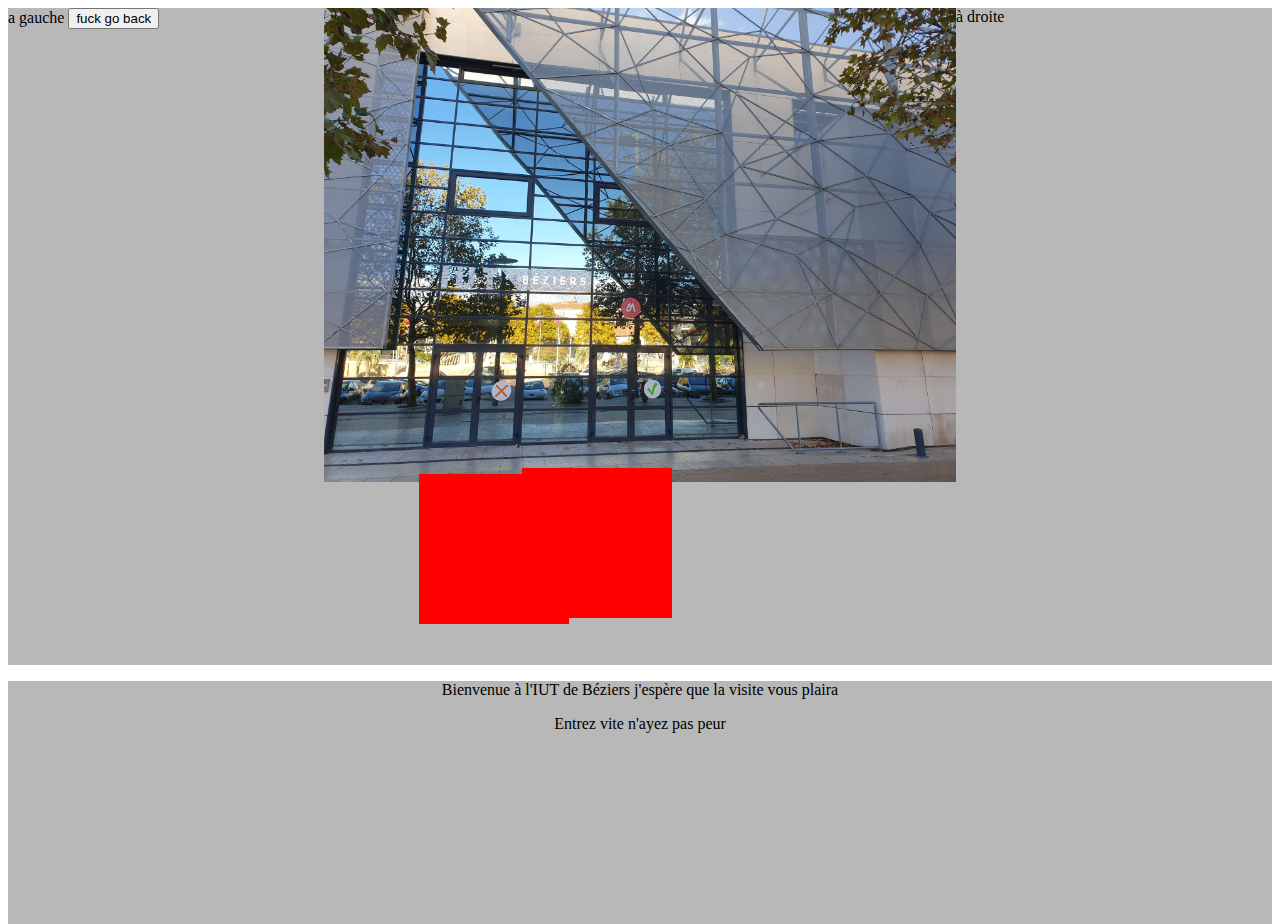
==== index.html @ 8dfd0dd8 "maj script pour les changement de page" ====
<!DOCTYPE html>
<html lang="en">
<head>
  <!-- CSS only -->
  <link rel="stylesheet" type="text/css" href="stylesheet.css">
  <link href="https://cdn.jsdelivr.net/npm/bootstrap@5.2.2/dist/css/bootstrap.min.css" rel="stylesheet" integrity="sha384-Zenh87qX5JnK2Jl0vWa8Ck2rdkQ2Bzep5IDxbcnCeuOxjzrPF/et3URy9Bv1WTRi" crossorigin="anonymous">
  <meta charset="UTF-8">
  <meta name=viewport" content="width=device-width,initial-scale=1">
  <title>DIUTOOM</title>
</head>
<body>
<div class="parent" id="tonDaron">

  <div id="gauche" class="contained">a gauche
    <button onclick="goBack()">fuck go back</button>
  </div>

  <div id="millieu" class="contained">
    <img src="Photos/FrontIUT.jpg" id="image">
    <button onclick="goNext(1)" class="hide" id="julien"></button>
    <button onclick="goNext(2)" class="hide" id="nathan"></button>
    <button onclick="goNext(3)" class="hide" id="fabio"></button>
    <button onclick="goNext(4)" class="hide" id="etienne"></button>
  </div>

  <div id="droite" class="contained">à droite</div>

</div>
<div id="interface">
  <p>Bienvenue à l'IUT de Béziers j'espère que la visite vous plaira</p>
  <p>Entrez vite n'ayez pas peur</p>
</div>
<script src="https://cdn.jsdelivr.net/npm/bootstrap@5.2.2/dist/js/bootstrap.bundle.min.js" integrity="sha384-OERcA2EqjJCMA+/3y+gxIOqMEjwtxJY7qPCqsdltbNJuaOe923+mo//f6V8Qbsw3" crossorigin="anonymous">
</script>
<script src="main.js"></script>
</body>
</html>
---- stylesheet.css ----
html{
    height: 100%;
}
body{
    width: inherit;
    min-height:100%;
    @import "";

}
.parent {
    min-height: 73vh;
    display: flex;
    align-items: center;
    justify-content: center;
    width: inherit;
    padding: 0;
}

.contained {
    margin: 0;
    min-width:25%;
    min-height: inherit;
    background: #b8b8b8;
}

#millieu {
    position: relative;
    min-width: 50%;
}

#millieu > img {
    position: absolute;
    max-height: 100%;
    max-width: 100%;
}

#etienne {
    position: absolute;
    top: 70%;
    right: 45%;
    width: 150px;
    height: 150px;
}

#fabio {
    position: absolute;
    top: 71%;
    left: 15%;
    width: 150px;
    height: 150px;
}

#interface > p {
    text-align: center;
}

.hide {
    background: red;
    border: 0;
    margin: 0;
    padding: 0;
}

#interface {
    background: #b8b8b8;
    border-top: black;
    min-height: 27vh;
    width: inherit;
}
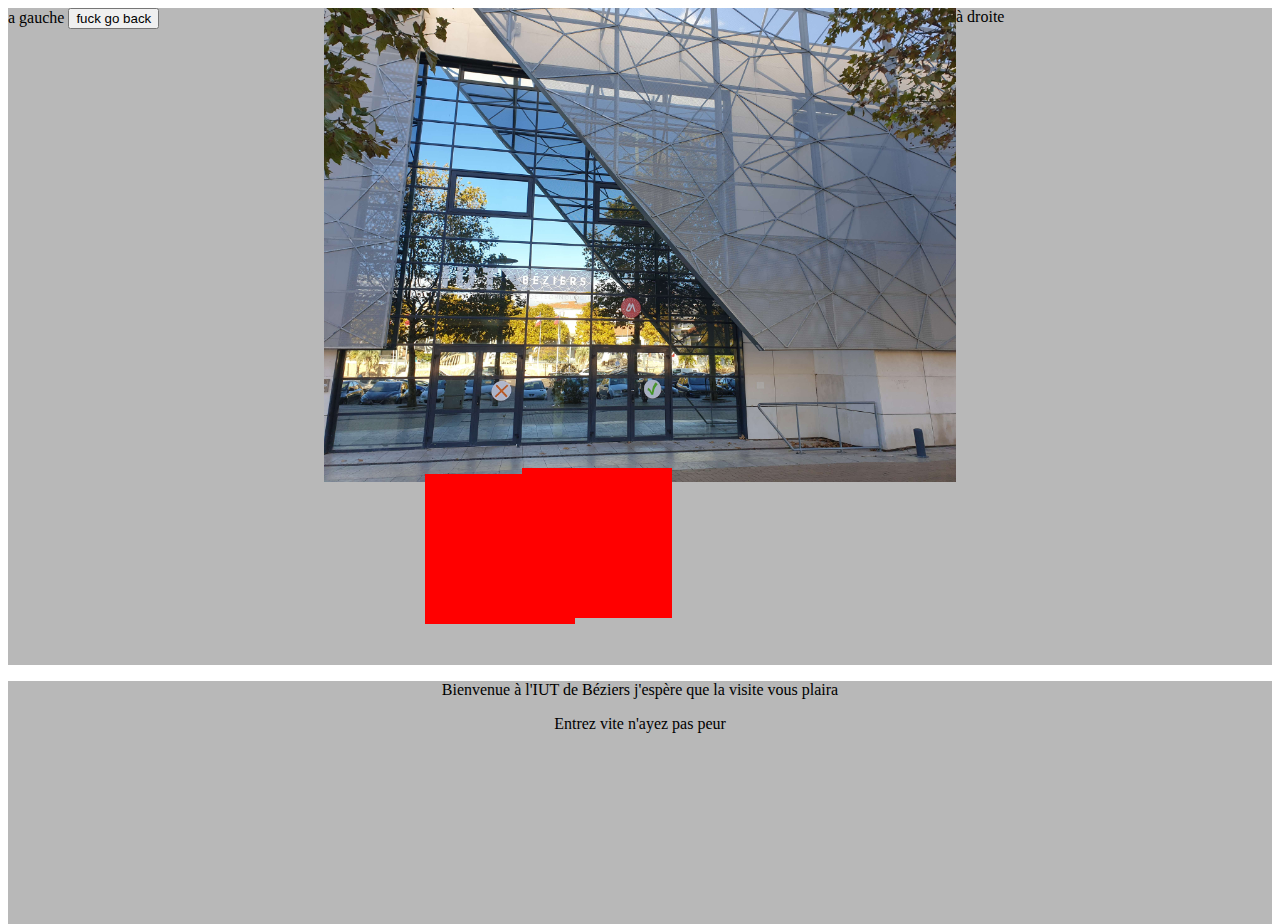
==== commit 17d4b42b: "validation W3C" ====
--- a/index.html
+++ b/index.html
@@ -5,7 +5,7 @@
   <link rel="stylesheet" type="text/css" href="stylesheet.css">
   <link href="https://cdn.jsdelivr.net/npm/bootstrap@5.2.2/dist/css/bootstrap.min.css" rel="stylesheet" integrity="sha384-Zenh87qX5JnK2Jl0vWa8Ck2rdkQ2Bzep5IDxbcnCeuOxjzrPF/et3URy9Bv1WTRi" crossorigin="anonymous">
   <meta charset="UTF-8">
-  <meta name=viewport" content="width=device-width,initial-scale=1">
+  <meta name="viewport" content="width=device-width,initial-scale=1">
   <title>DIUTOOM</title>
 </head>
 <body>
@@ -16,7 +16,7 @@
   </div>
 
   <div id="millieu" class="contained">
-    <img src="Photos/FrontIUT.jpg" id="image">
+    <img src="Photos/FrontIUT.jpg" id="image" alt="devanture de l'IUT">
     <button onclick="goNext(1)" class="hide" id="julien"></button>
     <button onclick="goNext(2)" class="hide" id="nathan"></button>
     <button onclick="goNext(3)" class="hide" id="fabio"></button>
--- a/stylesheet.css
+++ b/stylesheet.css
@@ -45,7 +45,7 @@
 #fabio {
     position: absolute;
     top: 71%;
-    left: 15%;
+    left: 16%;
     width: 150px;
     height: 150px;
 }
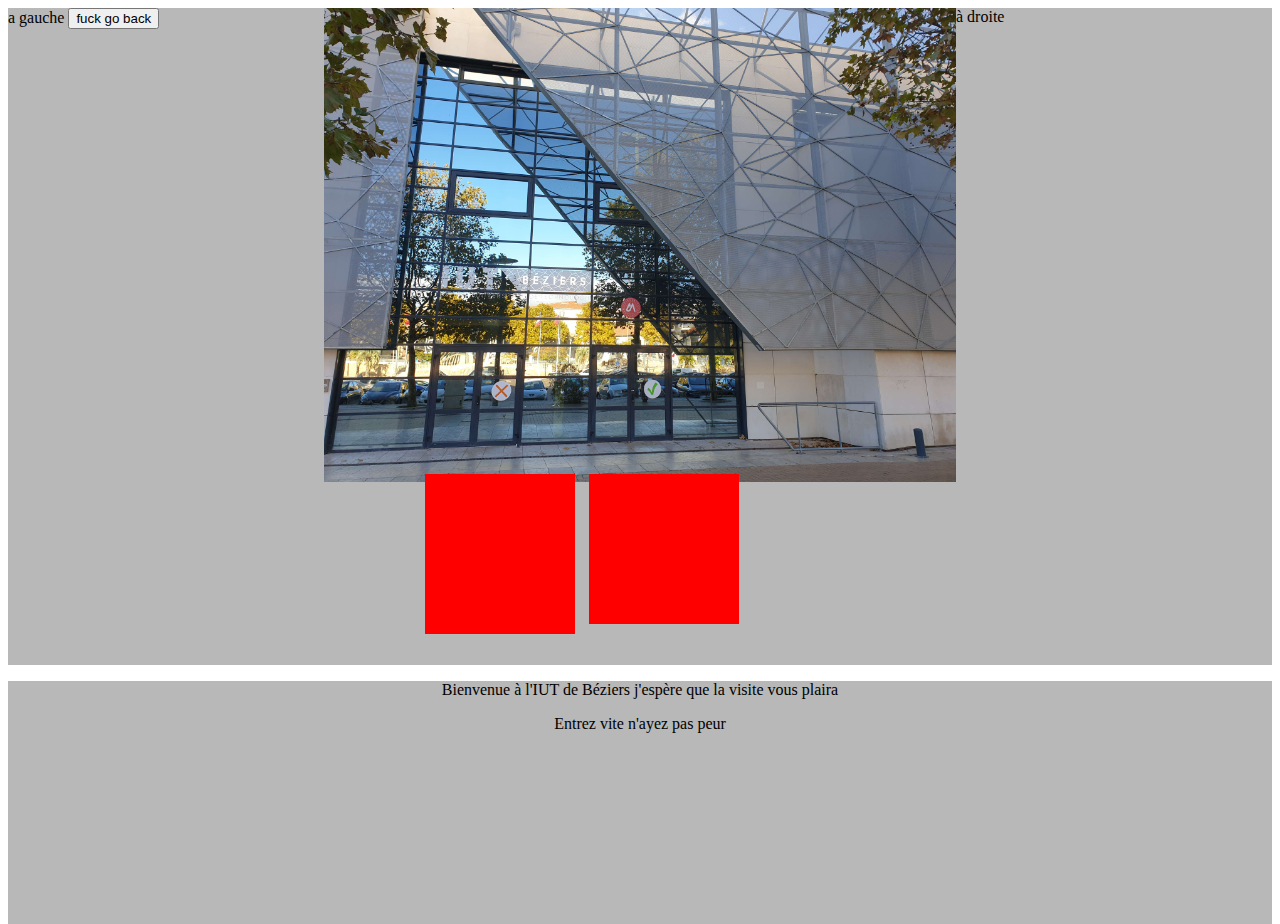
==== commit 2aff62c0: "First page working with first link" ====
--- a/index.html
+++ b/index.html
@@ -17,10 +17,24 @@
 
   <div id="millieu" class="contained">
     <img src="Photos/FrontIUT.jpg" id="image" alt="devanture de l'IUT">
-    <button onclick="goNext(1)" class="hide" id="julien"></button>
-    <button onclick="goNext(2)" class="hide" id="nathan"></button>
-    <button onclick="goNext(3)" class="hide" id="fabio"></button>
-    <button onclick="goNext(4)" class="hide" id="etienne"></button>
+    <button onclick="goNext(1)" class="hide" id="etienne"></button>
+    <button onclick="goNext(2)" class="hide" id="fabio"></button>
+    <button onclick="goNext(3)" class="hide" id="julien"></button>
+    <button onclick="goNext(4)" class="hide" id="nathan"></button>
+    <style> /*cette balise est obligatoire pour que le innerHTML fonctionne*/
+      #etienne {
+        top: 71%;
+        left: 42%;
+        width: 150px;
+        height: 150px;
+      }
+      #fabio {
+        top: 71%;
+        left: 16%;
+        width: 150px;
+        height: 160px;
+      }
+    </style>
   </div>
 
   <div id="droite" class="contained">à droite</div>
--- a/stylesheet.css
+++ b/stylesheet.css
@@ -36,18 +36,18 @@
 
 #etienne {
     position: absolute;
-    top: 70%;
-    right: 45%;
-    width: 150px;
-    height: 150px;
 }
 
 #fabio {
     position: absolute;
-    top: 71%;
-    left: 16%;
-    width: 150px;
-    height: 150px;
+}
+
+#julien {
+    position: absolute;
+}
+
+#nathan {
+    position: absolute;
 }
 
 #interface > p {
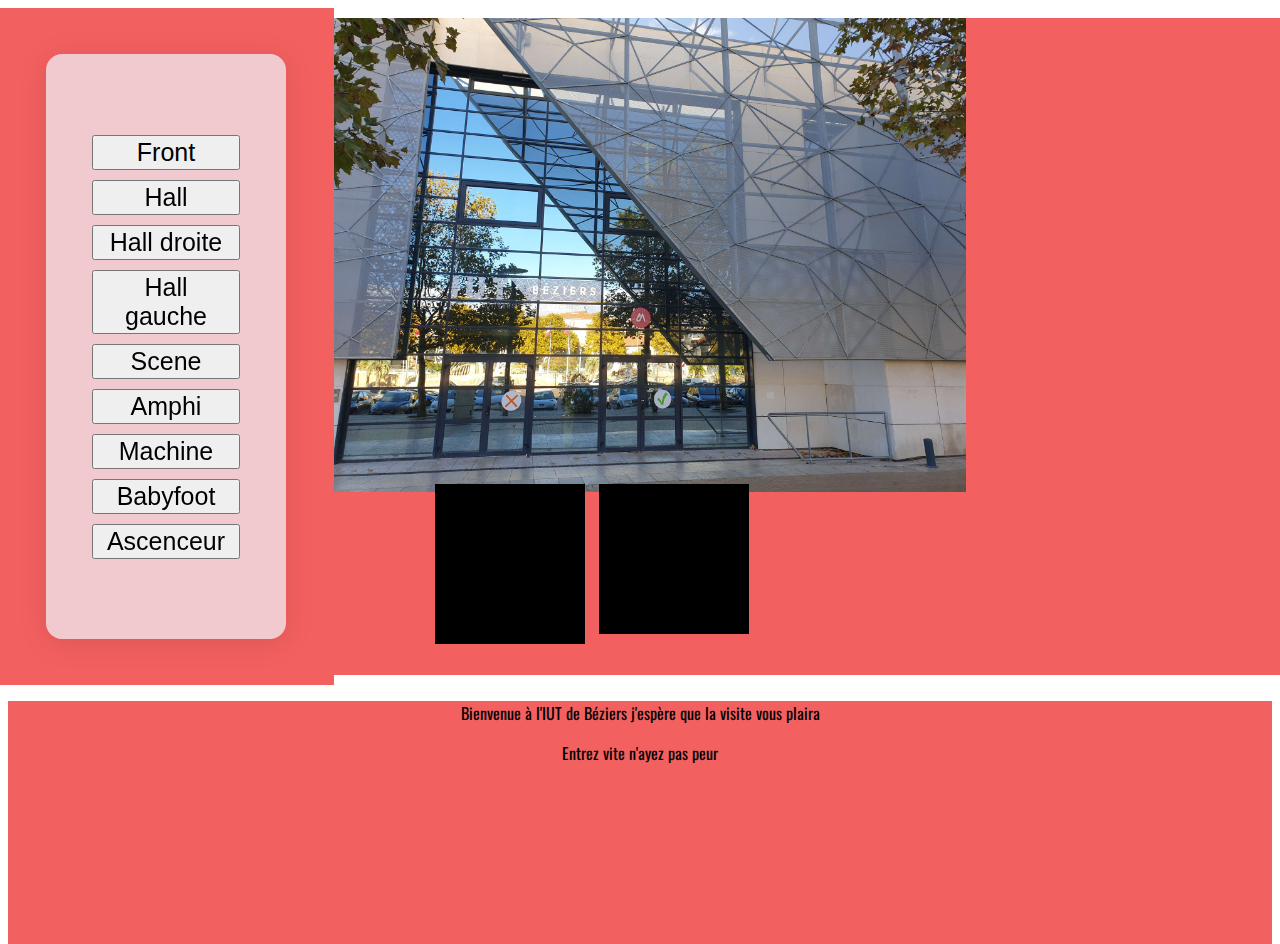
==== commit e01db7f2: "CSS" ====
--- a/index.html
+++ b/index.html
@@ -11,16 +11,23 @@
 <body>
 <div class="parent" id="tonDaron">
 
-  <div id="gauche" class="contained">a gauche
-    <button onclick="goBack()">fuck go back</button>
+  <div id="gauche" class="contained">
+    <div id="card"></div>
+    <button onclick="goFront()" class="btn btn-primary">Front</button>
+    <button onclick="goHall()" class="btn btn-primary">Hall</button>
+    <button onclick="goHallD()" class="btn btn-primary">Hall droite</button>
+    <button onclick="goHallG()" class="btn btn-primary">Hall gauche</button>
+    <button onclick="goScene()" class="btn btn-primary">Scene</button>
+    <button onclick="goAmphi()" class="btn btn-primary">Amphi</button>
+    <button onclick="goMachine()" class="btn btn-primary">Machine</button>
+    <button onclick="goBabyfoot()" class="btn btn-primary">Babyfoot</button>
+    <button onclick="goAscenceur()" class="btn btn-primary">Ascenceur</button>
   </div>
 
   <div id="millieu" class="contained">
     <img src="Photos/FrontIUT.jpg" id="image" alt="devanture de l'IUT">
     <button onclick="goNext(1)" class="hide" id="etienne"></button>
     <button onclick="goNext(2)" class="hide" id="fabio"></button>
-    <button onclick="goNext(3)" class="hide" id="julien"></button>
-    <button onclick="goNext(4)" class="hide" id="nathan"></button>
     <style> /*cette balise est obligatoire pour que le innerHTML fonctionne*/
       #etienne {
         top: 71%;
@@ -37,7 +44,7 @@
     </style>
   </div>
 
-  <div id="droite" class="contained">à droite</div>
+  <div id="droite" class="contained"></div>
 
 </div>
 <div id="interface">
--- a/stylesheet.css
+++ b/stylesheet.css
@@ -1,11 +1,17 @@
 html{
     height: 100%;
 }
+
+@font-face {
+    font-family: Oswald;
+    src: url("Fonts/Oswald/Oswald-VariableFont_wght.ttf") format("truetype");
+    font-weight: normal;
+    font-style: normal;
+}
+
 body{
     width: inherit;
     min-height:100%;
-    @import "";
-
 }
 .parent {
     min-height: 73vh;
@@ -14,14 +20,44 @@
     justify-content: center;
     width: inherit;
     padding: 0;
+    font-family: Oswald,"Arial Black","Lucida Sans Unicode";
+
 }
 
 .contained {
     margin: 0;
     min-width:25%;
     min-height: inherit;
-    background: #b8b8b8;
+    background: #f36060;
 }
+#gauche{
+    padding: 10px;
+    display: flex;
+    flex-direction: column;
+    align-items: center;
+    justify-content: center;
+}
+#gauche > button {
+    z-index: 5;
+    position: relative;
+    margin: 5px;
+    width: calc(50% - 10px);
+    font-size: 25px;
+}
+
+#gauche > #card {
+    z-index: 3;
+    position: absolute;
+    width: calc(18% + 10px);
+    height: 65%;
+    background: rgba(240, 248, 255, 0.7);
+    border-radius: 16px;
+    box-shadow: 0 4px 30px rgba(0, 0, 0, 0.1);
+    backdrop-filter: blur(4.9px);
+    -webkit-backdrop-filter: blur(4.9px);
+}
+
+
 
 #millieu {
     position: relative;
@@ -34,36 +70,25 @@
     max-width: 100%;
 }
 
-#etienne {
-    position: absolute;
-}
-
-#fabio {
-    position: absolute;
-}
-
-#julien {
-    position: absolute;
-}
-
-#nathan {
-    position: absolute;
-}
-
 #interface > p {
     text-align: center;
 }
 
 .hide {
-    background: red;
+    position: absolute;
+    background:black; /*transparent*/
     border: 0;
     margin: 0;
     padding: 0;
 }
+.hide:hover {
+    cursor: url("Utility/shoeprint.png"),auto;
+}
 
 #interface {
-    background: #b8b8b8;
+    background: #f36060;
     border-top: black;
     min-height: 27vh;
     width: inherit;
+    font-family: Oswald,"Arial Black","Lucida Sans Unicode";
 }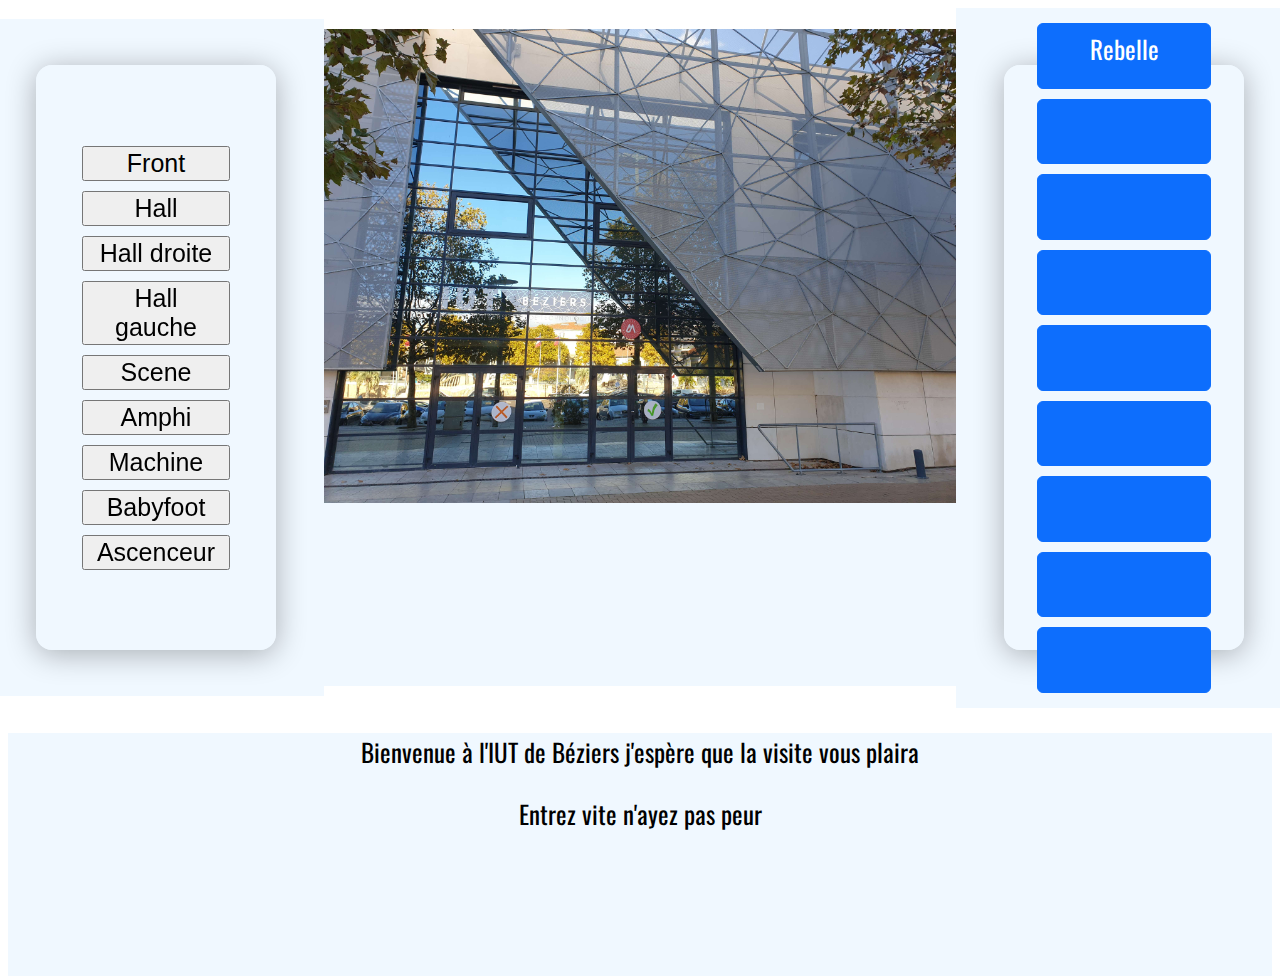
==== commit 0bdb4a35: "CSS" ====
--- a/index.html
+++ b/index.html
@@ -12,7 +12,7 @@
 <div class="parent" id="tonDaron">
 
   <div id="gauche" class="contained">
-    <div id="card"></div>
+    <div class="card"></div>
     <button onclick="goFront()" class="btn btn-primary">Front</button>
     <button onclick="goHall()" class="btn btn-primary">Hall</button>
     <button onclick="goHallD()" class="btn btn-primary">Hall droite</button>
@@ -44,7 +44,19 @@
     </style>
   </div>
 
-  <div id="droite" class="contained"></div>
+  <div id="droite" class="contained">
+    <div class="card"></div>
+    <div class="succes" id="1">Rebelle</div>
+    <div class="succes" id="2"></div>
+    <div class="succes" id="3"></div>
+    <div class="succes" id="4"></div>
+    <div class="succes" id="5"></div>
+    <div class="succes" id="6"></div>
+    <div class="succes" id="7"></div>
+    <div class="succes" id="8"></div>
+    <div class="succes" id="9"></div>
+
+  </div>
 
 </div>
 <div id="interface">
--- a/stylesheet.css
+++ b/stylesheet.css
@@ -28,7 +28,7 @@
     margin: 0;
     min-width:25%;
     min-height: inherit;
-    background: #f36060;
+    background: aliceblue;
 }
 #gauche{
     padding: 10px;
@@ -45,18 +45,17 @@
     font-size: 25px;
 }
 
-#gauche > #card {
+#gauche > .card {
     z-index: 3;
     position: absolute;
     width: calc(18% + 10px);
     height: 65%;
     background: rgba(240, 248, 255, 0.7);
     border-radius: 16px;
-    box-shadow: 0 4px 30px rgba(0, 0, 0, 0.1);
+    box-shadow: 0 4px 30px rgba(0, 0, 0, 0.3);
     backdrop-filter: blur(4.9px);
     -webkit-backdrop-filter: blur(4.9px);
 }
-
 
 
 #millieu {
@@ -70,13 +69,51 @@
     max-width: 100%;
 }
 
+#droite {
+    padding: 10px;
+    display: flex;
+    flex-direction: column;
+    align-items: center;
+    justify-content: center;
+    text-align: center;
+}
+
+#droite > .succes {
+    z-index: 5;
+    position: relative;
+    margin: 5px;
+    min-width: calc(50% - 10px);
+    min-height: 51.5px;
+    font-size: 25px;
+    color: white;
+    border: solid 1px #0d6efd;
+    border-radius:0.375rem ;
+    padding: 6px 12px;
+    background: #0d6efd ;
+}
+
+
+
+#droite > .card{
+    z-index: 3;
+    position: absolute;
+    width: calc(18% + 10px);
+    height: 65%;
+    background: rgba(240, 248, 255, 0.7);
+    border-radius: 16px;
+    box-shadow: 0 4px 30px rgba(0, 0, 0, 0.3);
+    backdrop-filter: blur(4.9px);
+    -webkit-backdrop-filter: blur(4.9px);
+}
+
 #interface > p {
     text-align: center;
+    font-size: 25px;
 }
 
 .hide {
     position: absolute;
-    background:black; /*transparent*/
+    background:transparent; /*transparent*/
     border: 0;
     margin: 0;
     padding: 0;
@@ -86,7 +123,7 @@
 }
 
 #interface {
-    background: #f36060;
+    background: aliceblue;
     border-top: black;
     min-height: 27vh;
     width: inherit;
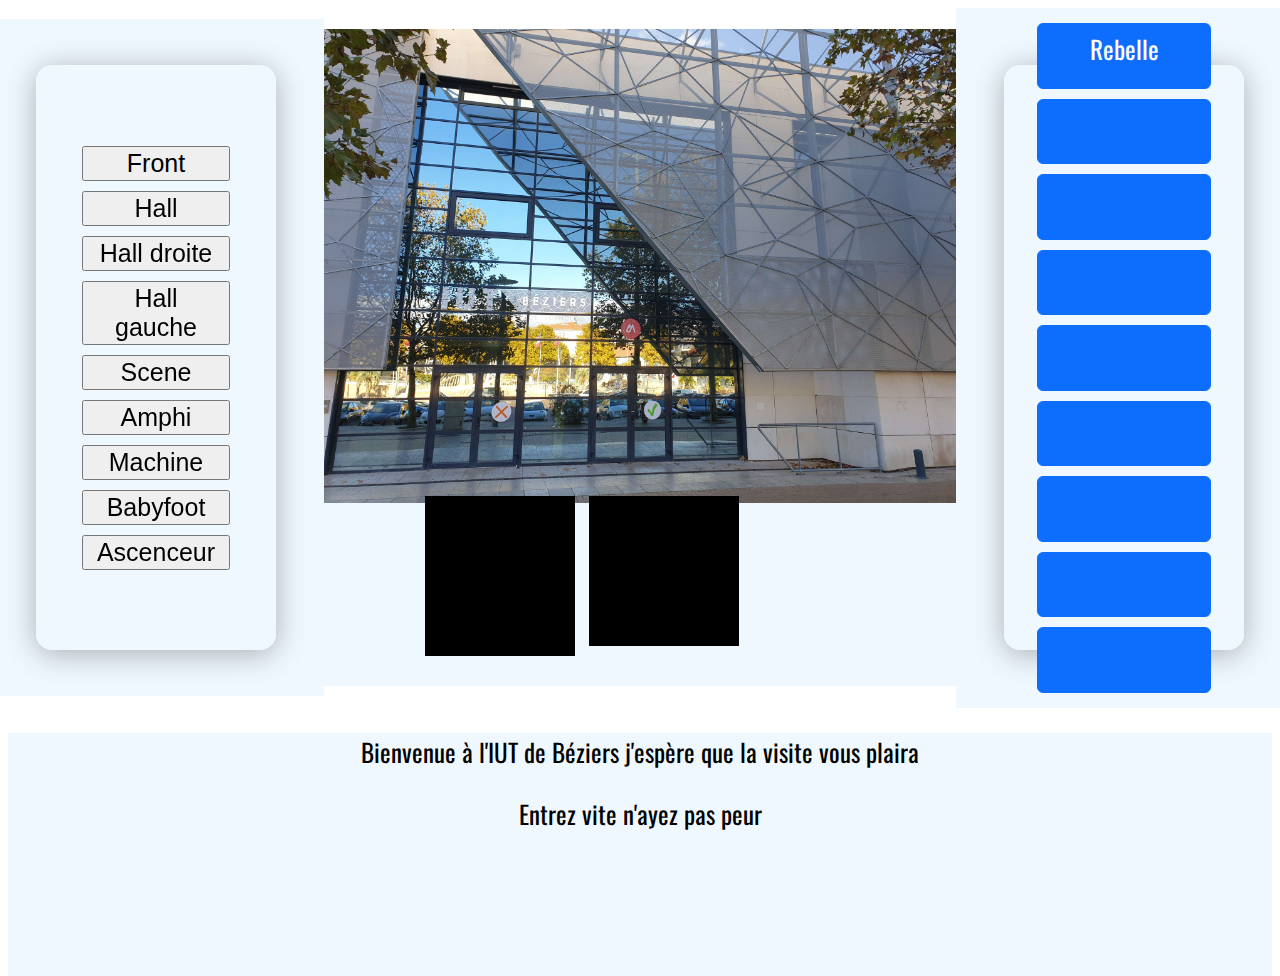
==== commit 447eb29a: "Functions goXX being updated Functions goNext update" ====
--- a/index.html
+++ b/index.html
@@ -21,7 +21,7 @@
     <button onclick="goAmphi()" class="btn btn-primary">Amphi</button>
     <button onclick="goMachine()" class="btn btn-primary">Machine</button>
     <button onclick="goBabyfoot()" class="btn btn-primary">Babyfoot</button>
-    <button onclick="goAscenceur()" class="btn btn-primary">Ascenceur</button>
+    <button onclick="goAscenceurBot()" class="btn btn-primary">Ascenceur</button>
   </div>
 
   <div id="millieu" class="contained">
--- a/stylesheet.css
+++ b/stylesheet.css
@@ -113,7 +113,7 @@
 
 .hide {
     position: absolute;
-    background:transparent; /*transparent*/
+    background:black; /*transparent*/
     border: 0;
     margin: 0;
     padding: 0;
